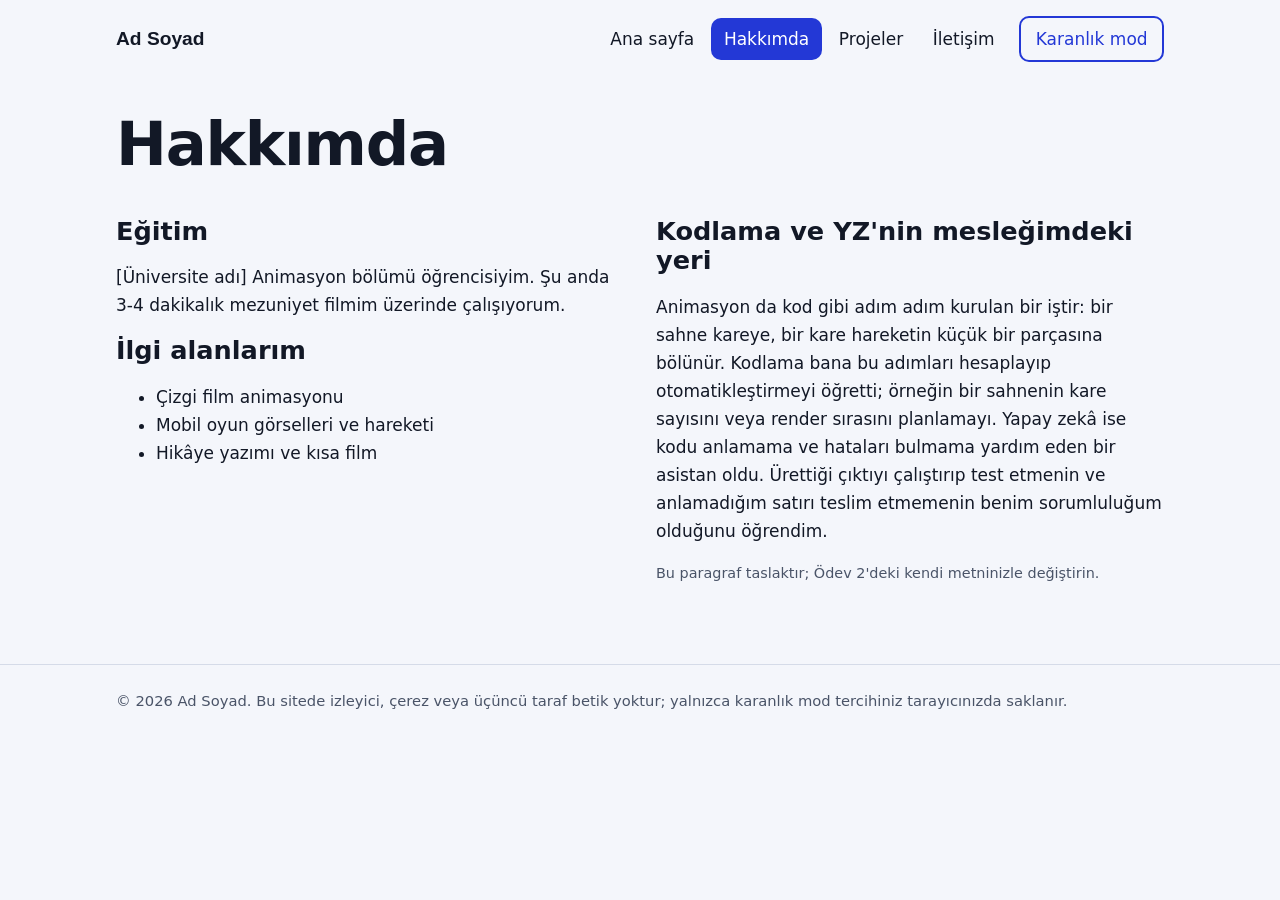
==== hakkimda.html @ 79219325 "Add files via upload" ====
<!DOCTYPE html>
<html lang="tr">
<head>
<meta charset="utf-8">
<meta name="viewport" content="width=device-width, initial-scale=1">
<title>Hakkımda | Ad Soyad</title>
<meta name="description" content="Animasyon öğrencisi Ad Soyad'ın kodlama ve animasyon çalışmaları portfolyosu.">
<link rel="stylesheet" href="style.css">
<script src="script.js" defer></script>
</head>
<body>
<a class="skip" href="#icerik">İçeriğe geç</a>
<header class="site">
<a class="brand" href="index.html">Ad Soyad</a>
<button id="menuBtn" aria-expanded="false" aria-controls="nav">Menü</button>
<nav id="nav" aria-label="Ana menü"><ul><li><a href="index.html">Ana sayfa</a></li><li><a href="hakkimda.html" aria-current="page">Hakkımda</a></li><li><a href="projeler.html">Projeler</a></li><li><a href="iletisim.html">İletişim</a></li></ul></nav>
<button id="themeBtn" aria-pressed="false">Karanlık mod</button>
</header>
<main id="icerik"><div class="wrap">
<h1>Hakkımda</h1>
<div class="cols"><div class="prose">
<h2>Eğitim</h2>
<p>[Üniversite adı] Animasyon bölümü öğrencisiyim. Şu anda 3-4 dakikalık mezuniyet filmim üzerinde çalışıyorum.</p>
<h2>İlgi alanlarım</h2>
<ul><li>Çizgi film animasyonu</li><li>Mobil oyun görselleri ve hareketi</li><li>Hikâye yazımı ve kısa film</li></ul>
</div><div class="prose">
<h2>Kodlama ve YZ'nin mesleğimdeki yeri</h2>
<p>Animasyon da kod gibi adım adım kurulan bir iştir: bir sahne kareye, bir kare hareketin küçük bir parçasına bölünür. Kodlama bana bu adımları hesaplayıp otomatikleştirmeyi öğretti; örneğin bir sahnenin kare sayısını veya render sırasını planlamayı. Yapay zekâ ise kodu anlamama ve hataları bulmama yardım eden bir asistan oldu. Ürettiği çıktıyı çalıştırıp test etmenin ve anlamadığım satırı teslim etmemenin benim sorumluluğum olduğunu öğrendim.</p>
<p class="note">Bu paragraf taslaktır; Ödev 2'deki kendi metninizle değiştirin.</p>
</div></div>
</div></main>
<footer><div class="wrap">© 2026 Ad Soyad. Bu sitede izleyici, çerez veya üçüncü taraf betik yoktur; yalnızca karanlık mod tercihiniz tarayıcınızda saklanır.</div></footer>
</body>
</html>
---- style.css ----
:root{--bg:#f4f6fb;--surface:#fff;--ink:#121826;--muted:#4a5468;--line:#d5dbe8;--accent:#2338d6;--on-accent:#fff;--key:#c2410c;--r:10px}
[data-theme=dark]{--bg:#0e1320;--surface:#171e30;--ink:#eef1f8;--muted:#a9b3c9;--line:#2b3550;--accent:#9db0ff;--on-accent:#0e1320;--key:#ff9a6b}
*{box-sizing:border-box}
html{scroll-padding-top:5rem}
body{margin:0;background:var(--bg);color:var(--ink);font:1.0625rem/1.65 "Segoe UI",system-ui,-apple-system,sans-serif}
h1,h2,h3{font-family:"Trebuchet MS","Segoe UI",system-ui,sans-serif;line-height:1.15;margin:0 0 .6em}
h1{font-size:clamp(2.2rem,6vw,3.8rem);font-weight:800;letter-spacing:-.02em}
h2{font-size:1.6rem}h3{font-size:1.15rem}
a{color:var(--accent)}
:focus-visible{outline:3px solid var(--key);outline-offset:2px}
.skip{position:absolute;left:-999px;background:var(--accent);color:var(--on-accent);padding:.5rem 1rem}
.skip:focus{left:1rem;top:1rem;z-index:10}
.wrap{max-width:68rem;margin:0 auto;padding:0 1.25rem}
header.site{display:flex;flex-wrap:wrap;align-items:center;gap:.75rem;max-width:68rem;margin:0 auto;padding:1rem 1.25rem}
.brand{font:800 1.2rem "Trebuchet MS",sans-serif;color:var(--ink);text-decoration:none;margin-right:auto}
nav ul{display:flex;gap:.25rem;list-style:none;margin:0;padding:0}
nav a{display:block;padding:.45rem .8rem;border-radius:var(--r);color:var(--ink);text-decoration:none}
nav a:hover{background:var(--line)}
nav a[aria-current=page]{background:var(--accent);color:var(--on-accent)}
button,.btn{font:inherit;cursor:pointer;border:2px solid var(--accent);background:transparent;color:var(--accent);padding:.45rem .9rem;border-radius:var(--r);text-decoration:none;display:inline-block}
button:hover,.btn:hover{background:var(--accent);color:var(--on-accent)}
.btn.primary,button.primary{background:var(--accent);color:var(--on-accent)}
#menuBtn{display:none}
main{padding:2rem 0 4rem}
.hero{display:grid;grid-template-columns:1.1fr 1fr;gap:2.5rem;align-items:center}
.lead{color:var(--muted);max-width:34rem}
.stage{background:var(--surface);border:2px solid var(--ink);border-radius:var(--r);padding:1rem}
.stage svg{width:100%;height:auto;display:block}
.stage label{display:flex;justify-content:space-between;font-weight:600;margin-top:.5rem}
.stage input[type=range]{width:100%;accent-color:var(--key)}
.stage small{color:var(--muted)}
.strip{display:flex;gap:6px;margin-top:.5rem}
.strip i{flex:1;height:10px;background:var(--line);border-radius:2px}
.strip i.on{background:var(--key)}
.grid{display:grid;grid-template-columns:repeat(auto-fill,minmax(16rem,1fr));gap:1.25rem;padding:0;list-style:none}
.card{background:var(--surface);border:1px solid var(--line);border-radius:var(--r);padding:1rem;display:flex;flex-direction:column;gap:.5rem}
.card svg{width:100%;height:auto;border-radius:6px;background:var(--bg)}
.card p{margin:0;font-size:.97rem}
.learned{color:var(--muted)}
.card a{margin-top:auto}
.tools{display:flex;flex-wrap:wrap;gap:.5rem;align-items:center;margin-bottom:1.25rem}
.tools button[aria-pressed=true]{background:var(--accent);color:var(--on-accent)}
input,textarea{font:inherit;width:100%;padding:.6rem;border:2px solid var(--line);border-radius:var(--r);background:var(--surface);color:var(--ink)}
.tools input{width:14rem;margin-left:auto}
label{font-weight:600;display:block;margin:1rem 0 .25rem}
.err{color:var(--key);font-size:.92rem;min-height:1.2em;margin:.2rem 0 0}
input[aria-invalid=true],textarea[aria-invalid=true]{border-color:var(--key)}
.msg{margin-top:1rem;padding:.8rem 1rem;border-left:5px solid var(--accent);background:var(--surface)}
.note{font-size:.9rem;color:var(--muted)}
.cols{display:grid;grid-template-columns:1fr 1fr;gap:2rem}
.prose{max-width:42rem}
footer{border-top:1px solid var(--line);padding:1.5rem 0;color:var(--muted);font-size:.92rem}
@media (max-width:760px){
 .hero,.cols{grid-template-columns:1fr}
 #menuBtn{display:inline-block}
 nav{display:none;width:100%;order:5}
 nav.open{display:block}
 nav ul{flex-direction:column}
 .tools input{margin-left:0;width:100%}
}
@media (max-width:480px){main{padding-top:1rem}h1{font-size:2rem}}
@media (prefers-reduced-motion:reduce){*{transition:none!important;animation:none!important}}
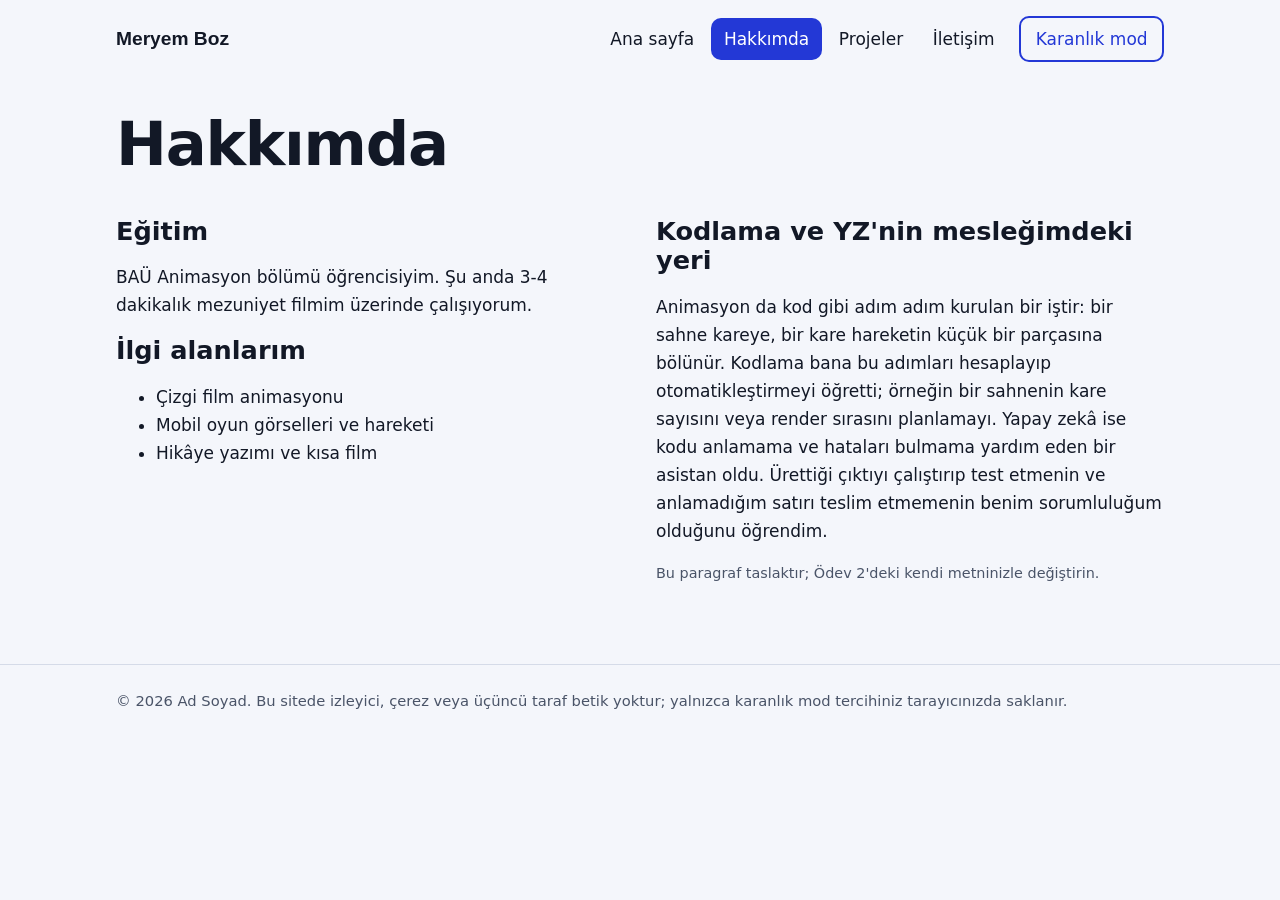
==== commit 893a2775: "Update personal information in hakkimda.html" ====
--- a/hakkimda.html
+++ b/hakkimda.html
@@ -3,7 +3,7 @@
 <head>
 <meta charset="utf-8">
 <meta name="viewport" content="width=device-width, initial-scale=1">
-<title>Hakkımda | Ad Soyad</title>
+<title>Hakkımda | Meryem Boz</title>
 <meta name="description" content="Animasyon öğrencisi Ad Soyad'ın kodlama ve animasyon çalışmaları portfolyosu.">
 <link rel="stylesheet" href="style.css">
 <script src="script.js" defer></script>
@@ -11,7 +11,7 @@
 <body>
 <a class="skip" href="#icerik">İçeriğe geç</a>
 <header class="site">
-<a class="brand" href="index.html">Ad Soyad</a>
+<a class="brand" href="index.html">Meryem Boz</a>
 <button id="menuBtn" aria-expanded="false" aria-controls="nav">Menü</button>
 <nav id="nav" aria-label="Ana menü"><ul><li><a href="index.html">Ana sayfa</a></li><li><a href="hakkimda.html" aria-current="page">Hakkımda</a></li><li><a href="projeler.html">Projeler</a></li><li><a href="iletisim.html">İletişim</a></li></ul></nav>
 <button id="themeBtn" aria-pressed="false">Karanlık mod</button>
@@ -20,7 +20,7 @@
 <h1>Hakkımda</h1>
 <div class="cols"><div class="prose">
 <h2>Eğitim</h2>
-<p>[Üniversite adı] Animasyon bölümü öğrencisiyim. Şu anda 3-4 dakikalık mezuniyet filmim üzerinde çalışıyorum.</p>
+<p>BAÜ Animasyon bölümü öğrencisiyim. Şu anda 3-4 dakikalık mezuniyet filmim üzerinde çalışıyorum.</p>
 <h2>İlgi alanlarım</h2>
 <ul><li>Çizgi film animasyonu</li><li>Mobil oyun görselleri ve hareketi</li><li>Hikâye yazımı ve kısa film</li></ul>
 </div><div class="prose">
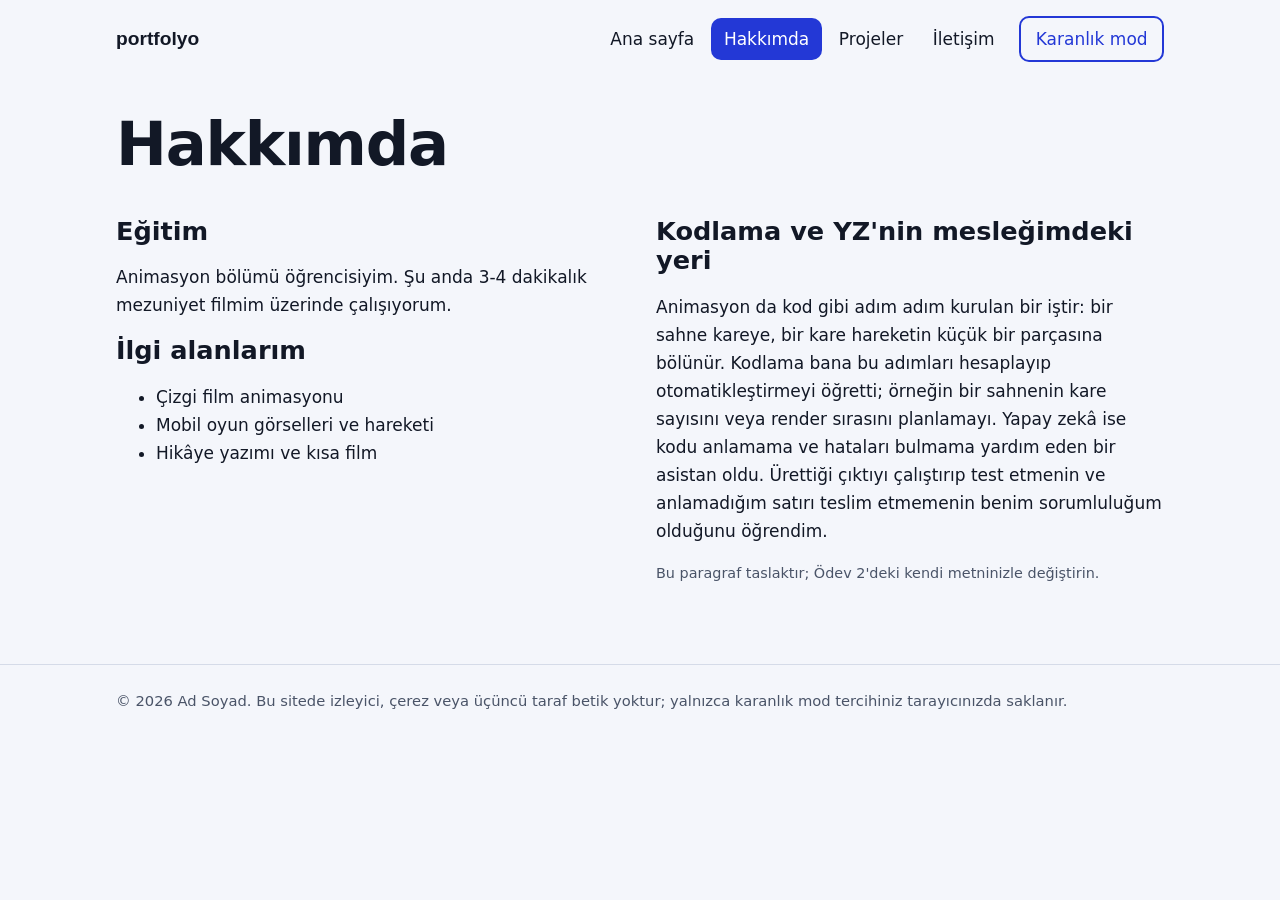
==== commit c3e4bb99: "Update title and content in hakkimda.html" ====
--- a/hakkimda.html
+++ b/hakkimda.html
@@ -3,7 +3,7 @@
 <head>
 <meta charset="utf-8">
 <meta name="viewport" content="width=device-width, initial-scale=1">
-<title>Hakkımda | Meryem Boz</title>
+<title>Hakkımda | portfolyo </title>
 <meta name="description" content="Animasyon öğrencisi Ad Soyad'ın kodlama ve animasyon çalışmaları portfolyosu.">
 <link rel="stylesheet" href="style.css">
 <script src="script.js" defer></script>
@@ -11,7 +11,7 @@
 <body>
 <a class="skip" href="#icerik">İçeriğe geç</a>
 <header class="site">
-<a class="brand" href="index.html">Meryem Boz</a>
+<a class="brand" href="index.html">portfolyo</a>
 <button id="menuBtn" aria-expanded="false" aria-controls="nav">Menü</button>
 <nav id="nav" aria-label="Ana menü"><ul><li><a href="index.html">Ana sayfa</a></li><li><a href="hakkimda.html" aria-current="page">Hakkımda</a></li><li><a href="projeler.html">Projeler</a></li><li><a href="iletisim.html">İletişim</a></li></ul></nav>
 <button id="themeBtn" aria-pressed="false">Karanlık mod</button>
@@ -20,7 +20,7 @@
 <h1>Hakkımda</h1>
 <div class="cols"><div class="prose">
 <h2>Eğitim</h2>
-<p>BAÜ Animasyon bölümü öğrencisiyim. Şu anda 3-4 dakikalık mezuniyet filmim üzerinde çalışıyorum.</p>
+<p> Animasyon bölümü öğrencisiyim. Şu anda 3-4 dakikalık mezuniyet filmim üzerinde çalışıyorum.</p>
 <h2>İlgi alanlarım</h2>
 <ul><li>Çizgi film animasyonu</li><li>Mobil oyun görselleri ve hareketi</li><li>Hikâye yazımı ve kısa film</li></ul>
 </div><div class="prose">
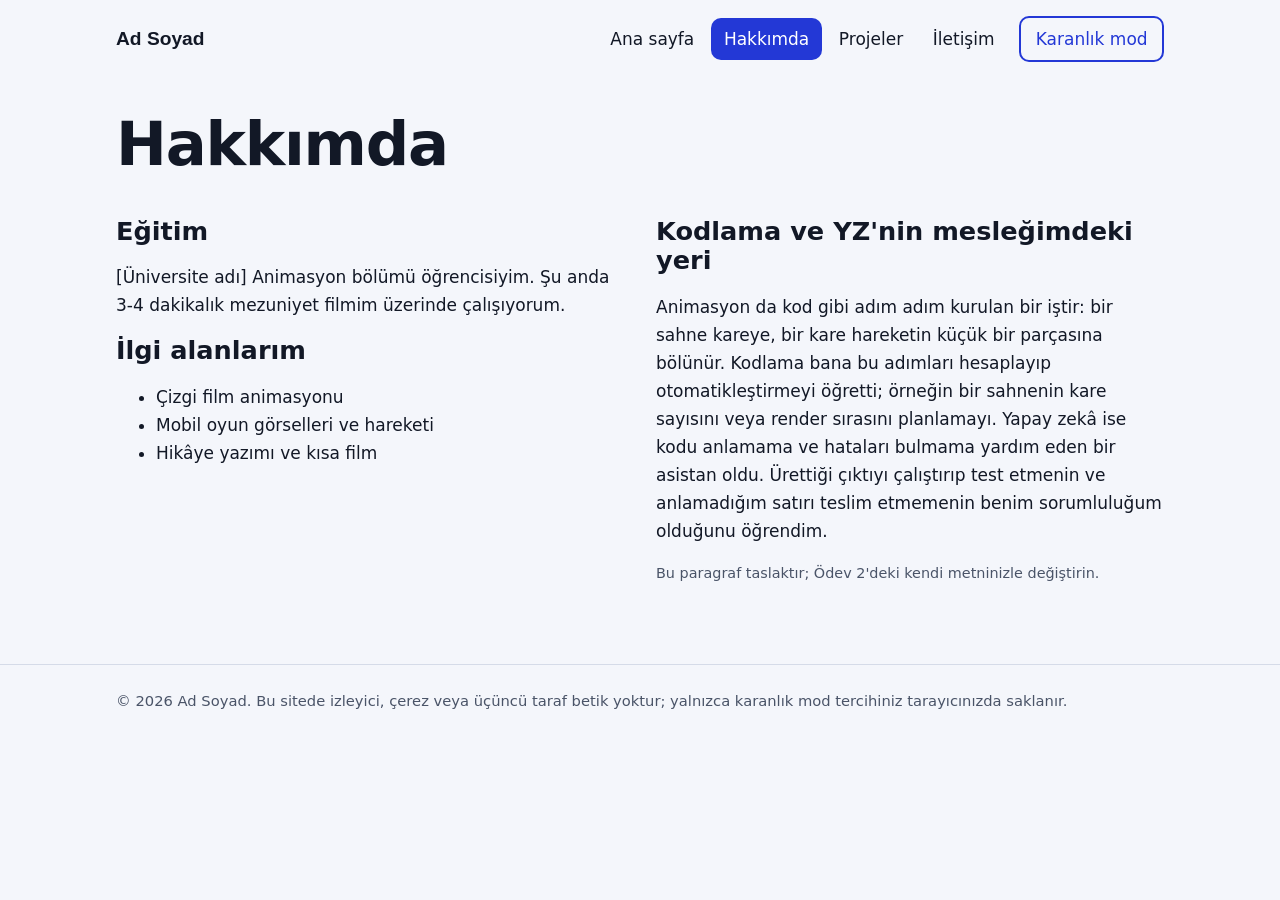
==== commit d8c08ad8: "Add files via upload" ====
--- a/hakkimda.html
+++ b/hakkimda.html
@@ -3,7 +3,7 @@
 <head>
 <meta charset="utf-8">
 <meta name="viewport" content="width=device-width, initial-scale=1">
-<title>Hakkımda | portfolyo </title>
+<title>Hakkımda | Ad Soyad</title>
 <meta name="description" content="Animasyon öğrencisi Ad Soyad'ın kodlama ve animasyon çalışmaları portfolyosu.">
 <link rel="stylesheet" href="style.css">
 <script src="script.js" defer></script>
@@ -11,7 +11,7 @@
 <body>
 <a class="skip" href="#icerik">İçeriğe geç</a>
 <header class="site">
-<a class="brand" href="index.html">portfolyo</a>
+<a class="brand" href="index.html">Ad Soyad</a>
 <button id="menuBtn" aria-expanded="false" aria-controls="nav">Menü</button>
 <nav id="nav" aria-label="Ana menü"><ul><li><a href="index.html">Ana sayfa</a></li><li><a href="hakkimda.html" aria-current="page">Hakkımda</a></li><li><a href="projeler.html">Projeler</a></li><li><a href="iletisim.html">İletişim</a></li></ul></nav>
 <button id="themeBtn" aria-pressed="false">Karanlık mod</button>
@@ -20,7 +20,7 @@
 <h1>Hakkımda</h1>
 <div class="cols"><div class="prose">
 <h2>Eğitim</h2>
-<p> Animasyon bölümü öğrencisiyim. Şu anda 3-4 dakikalık mezuniyet filmim üzerinde çalışıyorum.</p>
+<p>[Üniversite adı] Animasyon bölümü öğrencisiyim. Şu anda 3-4 dakikalık mezuniyet filmim üzerinde çalışıyorum.</p>
 <h2>İlgi alanlarım</h2>
 <ul><li>Çizgi film animasyonu</li><li>Mobil oyun görselleri ve hareketi</li><li>Hikâye yazımı ve kısa film</li></ul>
 </div><div class="prose">
